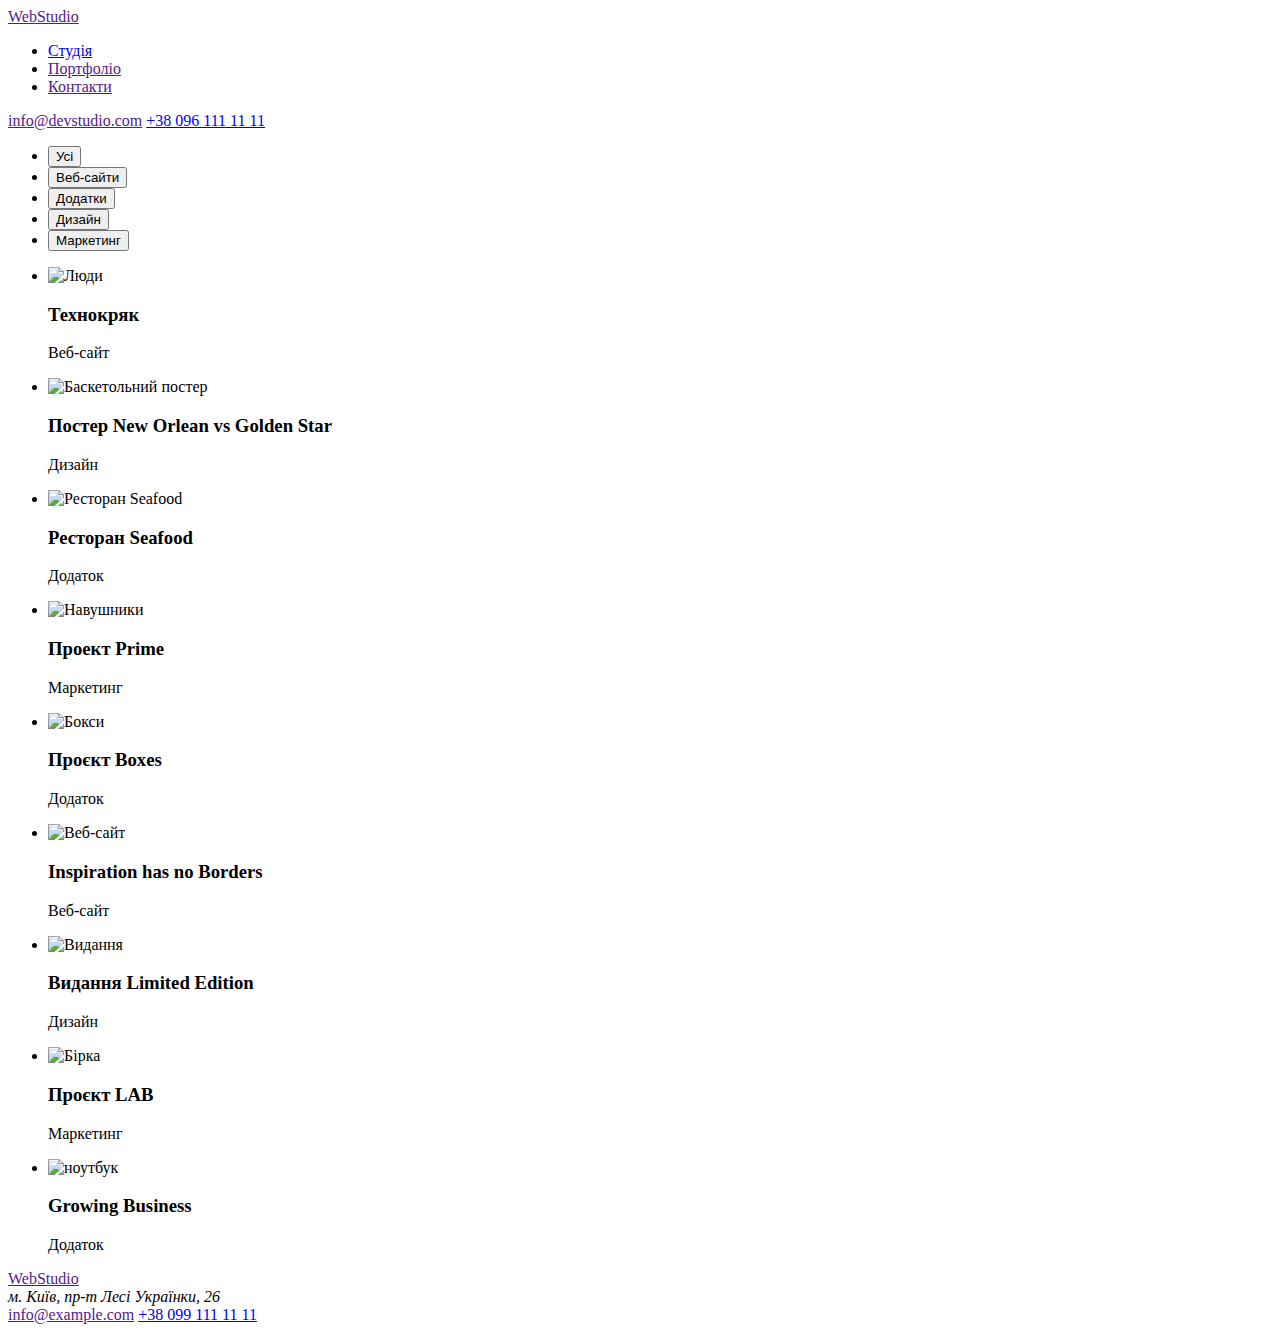
==== portfolio.html @ 2254f17a "Add files via upload" ====
<!DOCTYPE html>
<html lang="uk">
    <head>
        <title>Дз 2 Портфолио</title>
        <link href="https://fonts.googleapis.com/css2?family=Raleway:wght@700&family=Roboto:wght@400;500;700;900&display=swap"
        rel="stylesheet">
        <link rel="stylesheet" href="https://cdnjs.cloudflare.com/ajax/libs/modern-normalize/1.1.0/modern-normalize.min.css"
            integrity="sha512-wpPYUAdjBVSE4KJnH1VR1HeZfpl1ub8YT/NKx4PuQ5NmX2tKuGu6U/JRp5y+Y8XG2tV+wKQpNHVUX03MfMFn9Q=="
            crossorigin="anonymous" referrerpolicy="no-referrer" />
        <meta http-equiv="Content-type" content="text/html;charset=utf-8">
        <link rel="stylesheet" href="./css/styles.css">
    </head>

    <body>
        <header class="header">
            <a class="logo-link link"  href="">Web<span class="logo_header">Studio</span></a>
            <nav class="nav-list list">
                <ul class="list">
                    <li class="nav-list-item"><a class="nav-list-link link"  href="./index.html">Студія</a>
                    </li>
                    <li class="nav-list-item"><a class="nav-list-link link"  href="">Портфоліо</a>
                    </li>
                    <li class="nav-list-item"><a class="nav-list-link link"  href="">Контакти</a>
                    </li>
                </ul>
            </nav>
            <a class="email-adress-link" href=""><span class="portfolio-email">info@devstudio.com</span></a>
            <a class="contact-phone-link" href="tel:+380961111111">+38 096 111 11 11</a>
        </header>
        <main>
        <div>
            <ul class="list">
                <li><button class="main_button" type="button">Усі</button>
                </li>
                <li><button class="main_button" type="button">Веб-сайти  </button>
                </li>
                <li><button class="main_button" type="button">Додатки</button>
                </li>
                <li><button class="main_button" type="button">Дизайн</button>
                </li>
                <li><button class="main_button" type="button">Маркетинг</button>
                </li>
            </ul>
        </div>
        <div>
            <ul class="list">
                <li>
                    <img src="./images/portfolio/1.jpg" alt="Люди" width="370" height="294" />
                    <h3 class="portfolio-list-header">Технокряк</h3>
                    <p class="paragraph">Веб-сайт</p>
                </li>
                <li>
                    <img src="./images/portfolio/2.jpg" alt="Баскетольний постер" width="370" height="294" />
                    <h3 class="portfolio-list-header">Постер New Orlean vs Golden Star</h3>
                    <p class="paragraph">Дизайн</p>
                </li>
                <li>
                    <img src="./images/portfolio/3.jpg" alt="Ресторан Seafood" width="370" height="294" />
                    <h3 class="portfolio-list-header">Ресторан Seafood</h3>
                    <p class="paragraph">Додаток</p>
                </li>
                <li>
                    <img src="./images/portfolio/4.jpg" alt="Навушники" width="370" height="294" />
                    <h3 class="portfolio-list-header">Проект Prime</h3>
                    <p class="paragraph">Маркетинг</p>
                </li>
                <li>
                    <img src="../images/portfolio/5.jpg" alt="Бокси" width="370" height="294" />
                    <h3 class="portfolio-list-header">Проєкт Boxes</h3>
                    <p class="paragraph">Додаток</p>
                </li>
                <li>
                    <img src="./images/portfolio/6.jpg" alt="Веб-сайт" width="370" height="294" />
                    <h3 class="portfolio-list-header">Inspiration has no Borders</h3>
                    <p class="paragraph" >Веб-сайт</p>
                </li>
                <li>
                    <img src="./images/portfolio/7.jpg" alt="Видання" width="370" height="294" />
                    <h3 class="portfolio-list-header">Видання Limited Edition</h3>
                    <p class="paragraph">Дизайн</p>
                </li>
                <li>
                    <img src="./images/portfolio/8.jpg" alt="Бірка" width="370" height="294" />
                    <h3 class="portfolio-list-header">Проєкт LAB</h3>
                    <p class="paragraph">Маркетинг</p>
                </li>
                <li>
                    <img src="./images/portfolio/9.jpg" alt="ноутбук" width="370" height="294" />
                    <h3 class="portfolio-list-header">Growing Business</h3>
                    <p class="paragraph" >Додаток</p>
                </li>
            </ul>
        </div>
        </main>
    <footer class="footer-one">
        <a class="logo-link link" href=""> Web<span class="logo_footer">Studio</span></a>
        <address class="location">м. Київ, пр-т Лесі Українки, 26</address>
        <a class="contacts-footer" href="">info@example.com</a>
        <a class="contacts-footer" href="tel:+380991111111">+38 099 111 11 11</a>
    </footer>
    
    </body>
    
    </html>
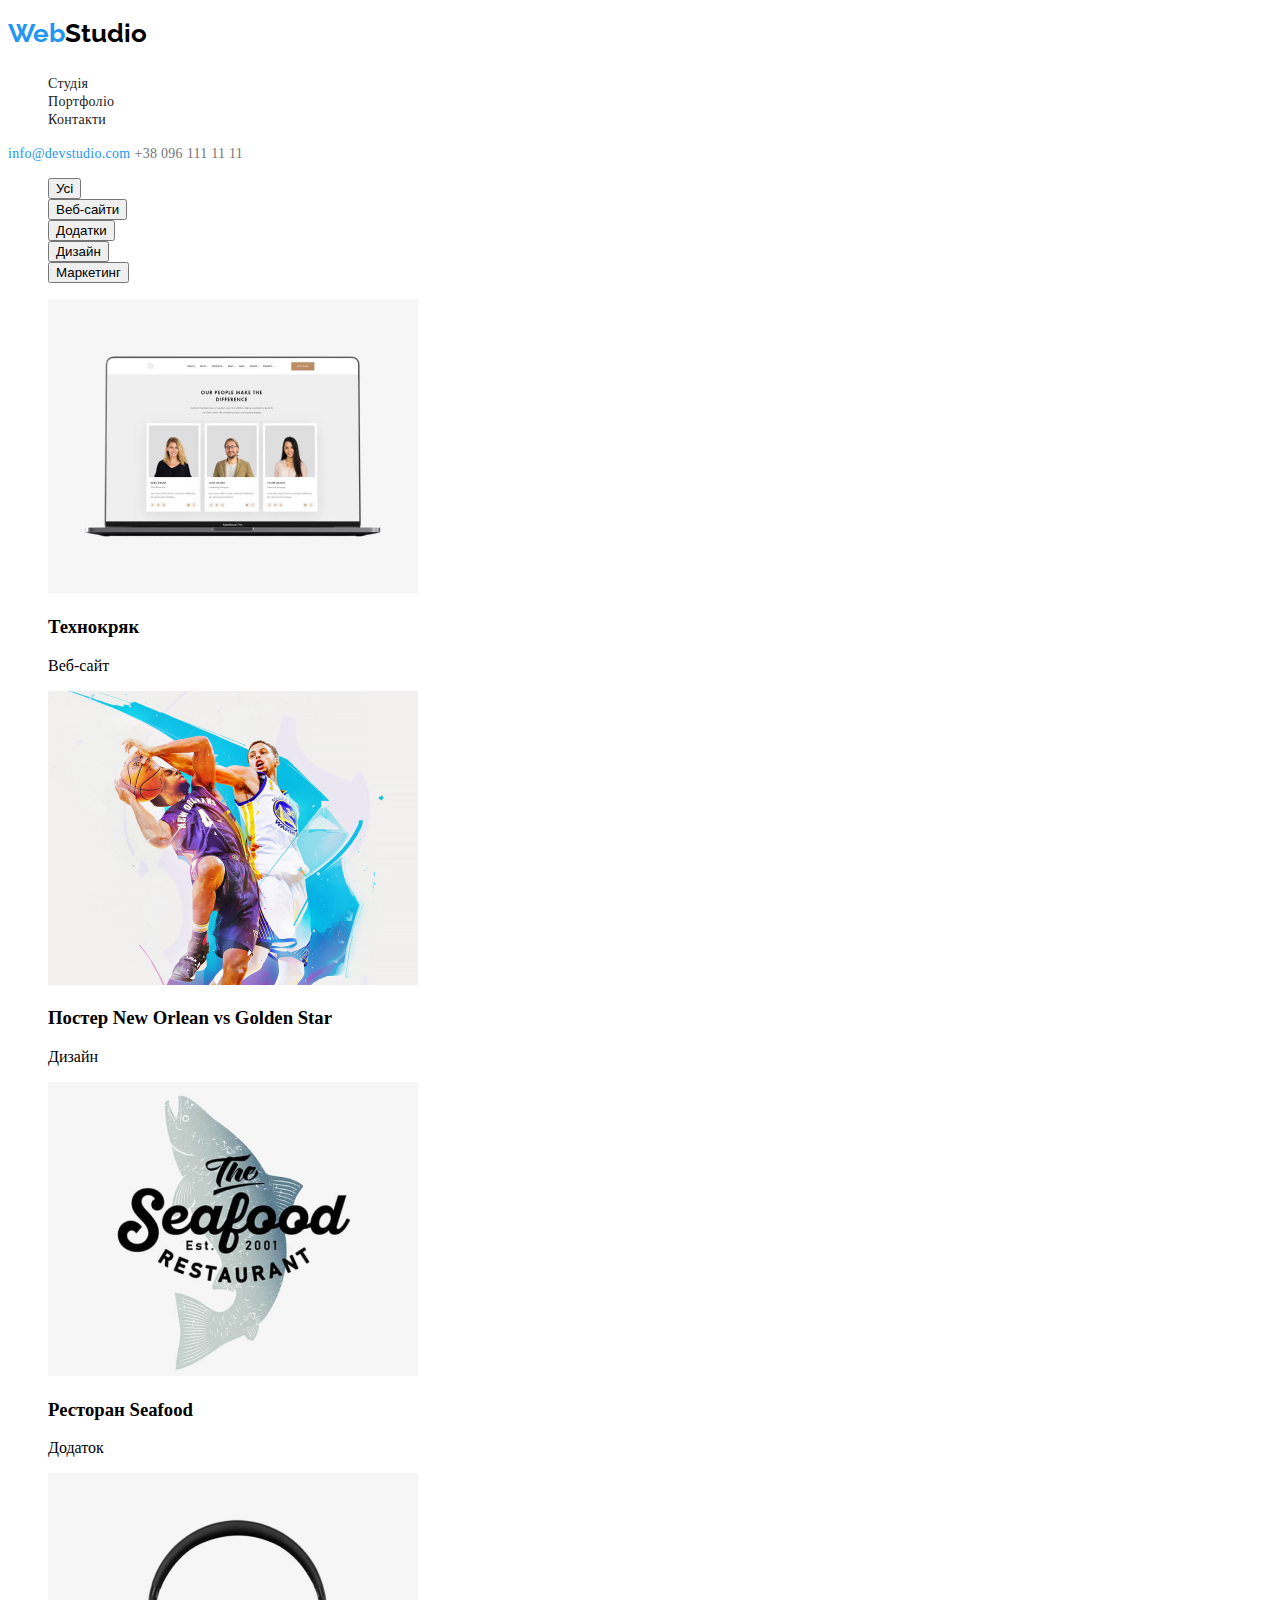
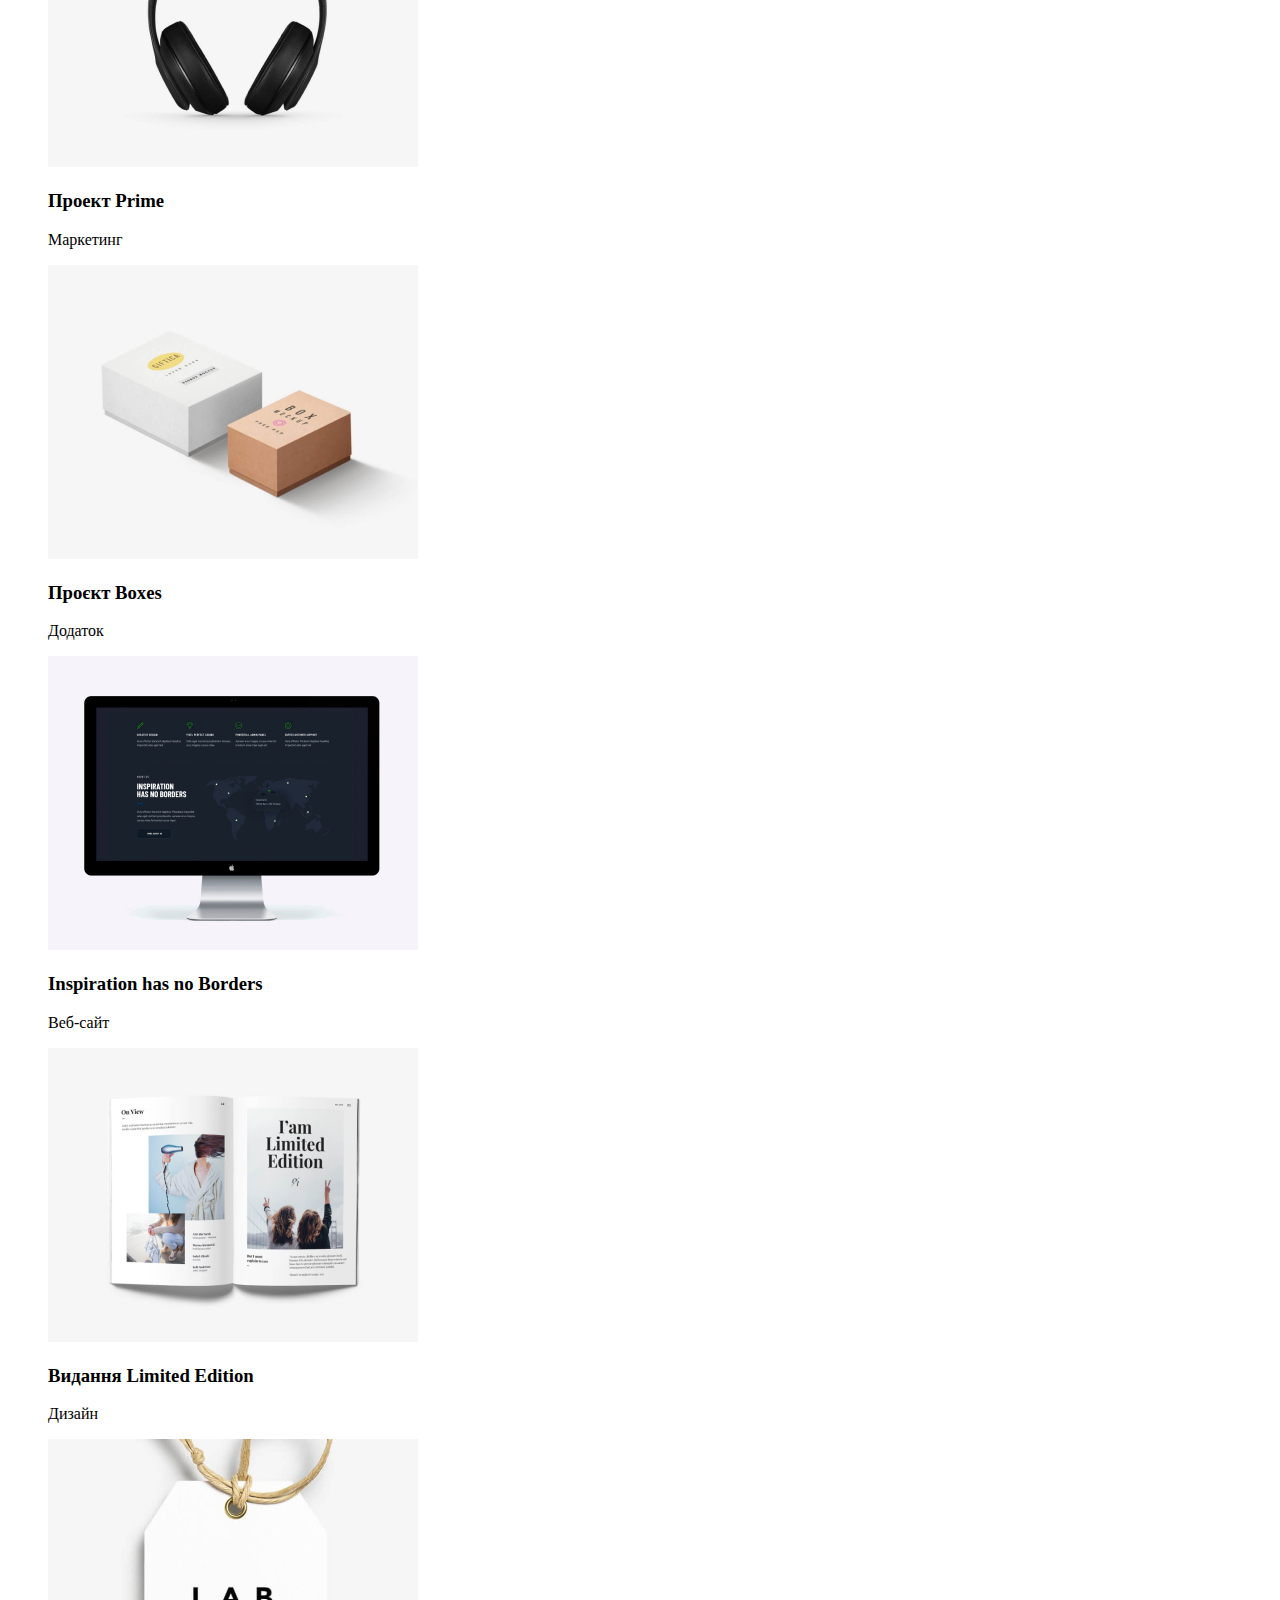
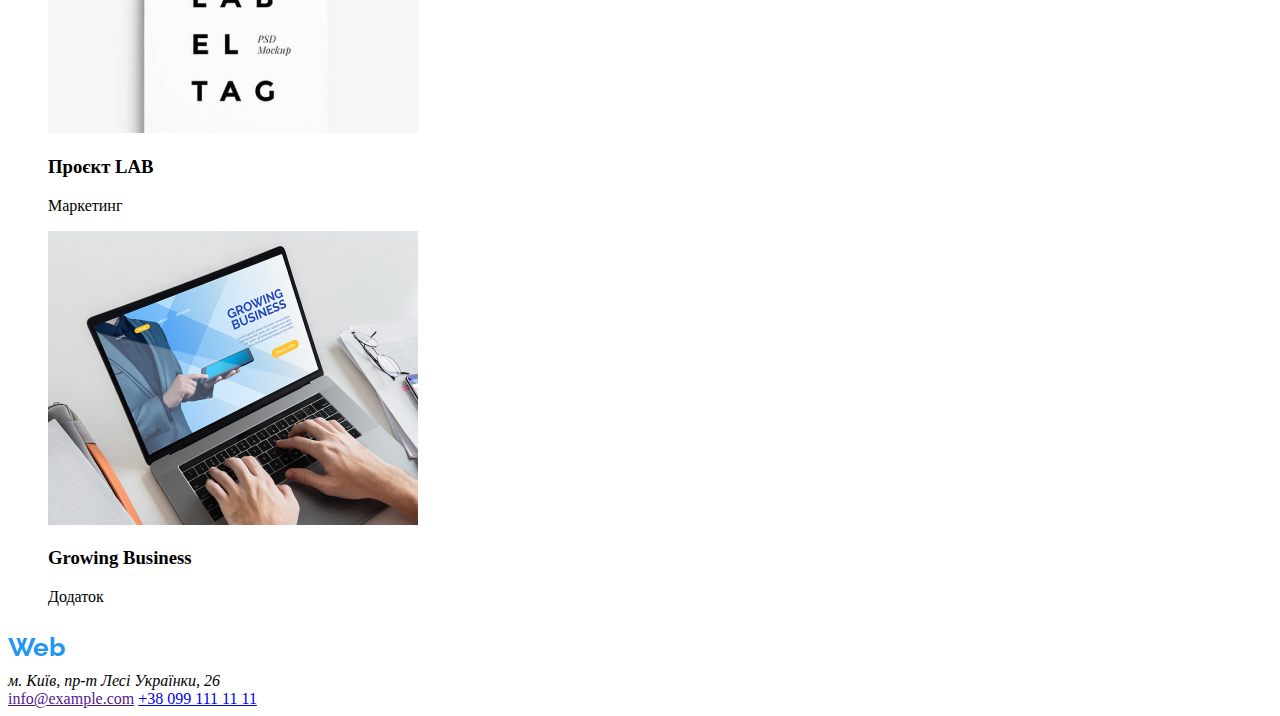
==== commit 8d86ea4f: "Update portfolio.html" ====
--- a/portfolio.html
+++ b/portfolio.html
@@ -18,7 +18,7 @@
                 <ul class="list">
                     <li class="nav-list-item"><a class="nav-list-link link"  href="./index.html">Студія</a>
                     </li>
-                    <li class="nav-list-item"><a class="nav-list-link link"  href="">Портфоліо</a>
+                    <li class="nav-list-item"><a class="nav-list-link link"  href="./portfolio.html">Портфоліо</a>
                     </li>
                     <li class="nav-list-item"><a class="nav-list-link link"  href="">Контакти</a>
                     </li>
@@ -101,4 +101,4 @@
     
     </body>
     
-    </html>   +    </html>   
--- a/css/styles.css
+++ b/css/styles.css
@@ -0,0 +1,87 @@
+.list {
+    list-style: none;
+  }
+  .link {
+    text-decoration: none;
+  }
+  .logo-link {
+    font-family: "Raleway", sans-serif;
+    font-style: normal;
+    font-weight: bold;
+    font-size: 26px;
+    line-height: 1.93;
+    /* latter-spacing: 0.03em; */
+  
+    color: #2196f3;
+  }
+
+  .body {
+    font-family: roboto;
+    color: #212121;
+  }
+  
+  .nav-list-link {
+    font-weight: 500;
+    font-size: 14px;
+    line-height: 1.14;
+    letter-spacing: 0.02em;
+    cursor: pointer;
+  
+    color: #212121;
+  }
+  .nav-list-link:hover,
+  .nav-list-link:focus {
+    color: #2196f3;
+  }
+  
+  .email-adress-link {
+    font-weight: 500;
+    font-size: 14px;
+    line-height: 1.14;
+    letter-spacing: 0.02em;
+    text-decoration: none;
+    color: #2196f3;
+  }
+  .email-adress:hover,
+  .email-adress:focus {
+    color: #2196f3;
+  }
+  
+  .contact-phone-link {
+    font-size: 14px;
+    font-style: normal;
+    font-weight: 500;
+    line-height: 1.14;
+    letter-spacing: 0.02em;
+    text-align: left;
+    text-decoration: none;
+  
+    color: #757575;
+  }
+  
+  /* .tittle_h1 {
+    background-color: #212121;
+    font-size: 44px;
+    font-weight: 900;
+    line-height: 1.36;
+    letter-spacing: 6%;
+    text-align: center;
+    color: #ffffff;
+  } */
+  
+  .model-btn {
+    font-family: Roboto;
+    font-weight: 700;
+    font-size: 16px;
+    line-height: 1.87;
+    letter-spacing: 0.06em;
+    cursor: pointer;
+    color: rgba(255, 255, 255, 1);
+    background: #2196f3;
+  }
+  
+  .logo_header {
+    color: black;
+  }
+  .logo_footer {
+    color: #ffffff;}
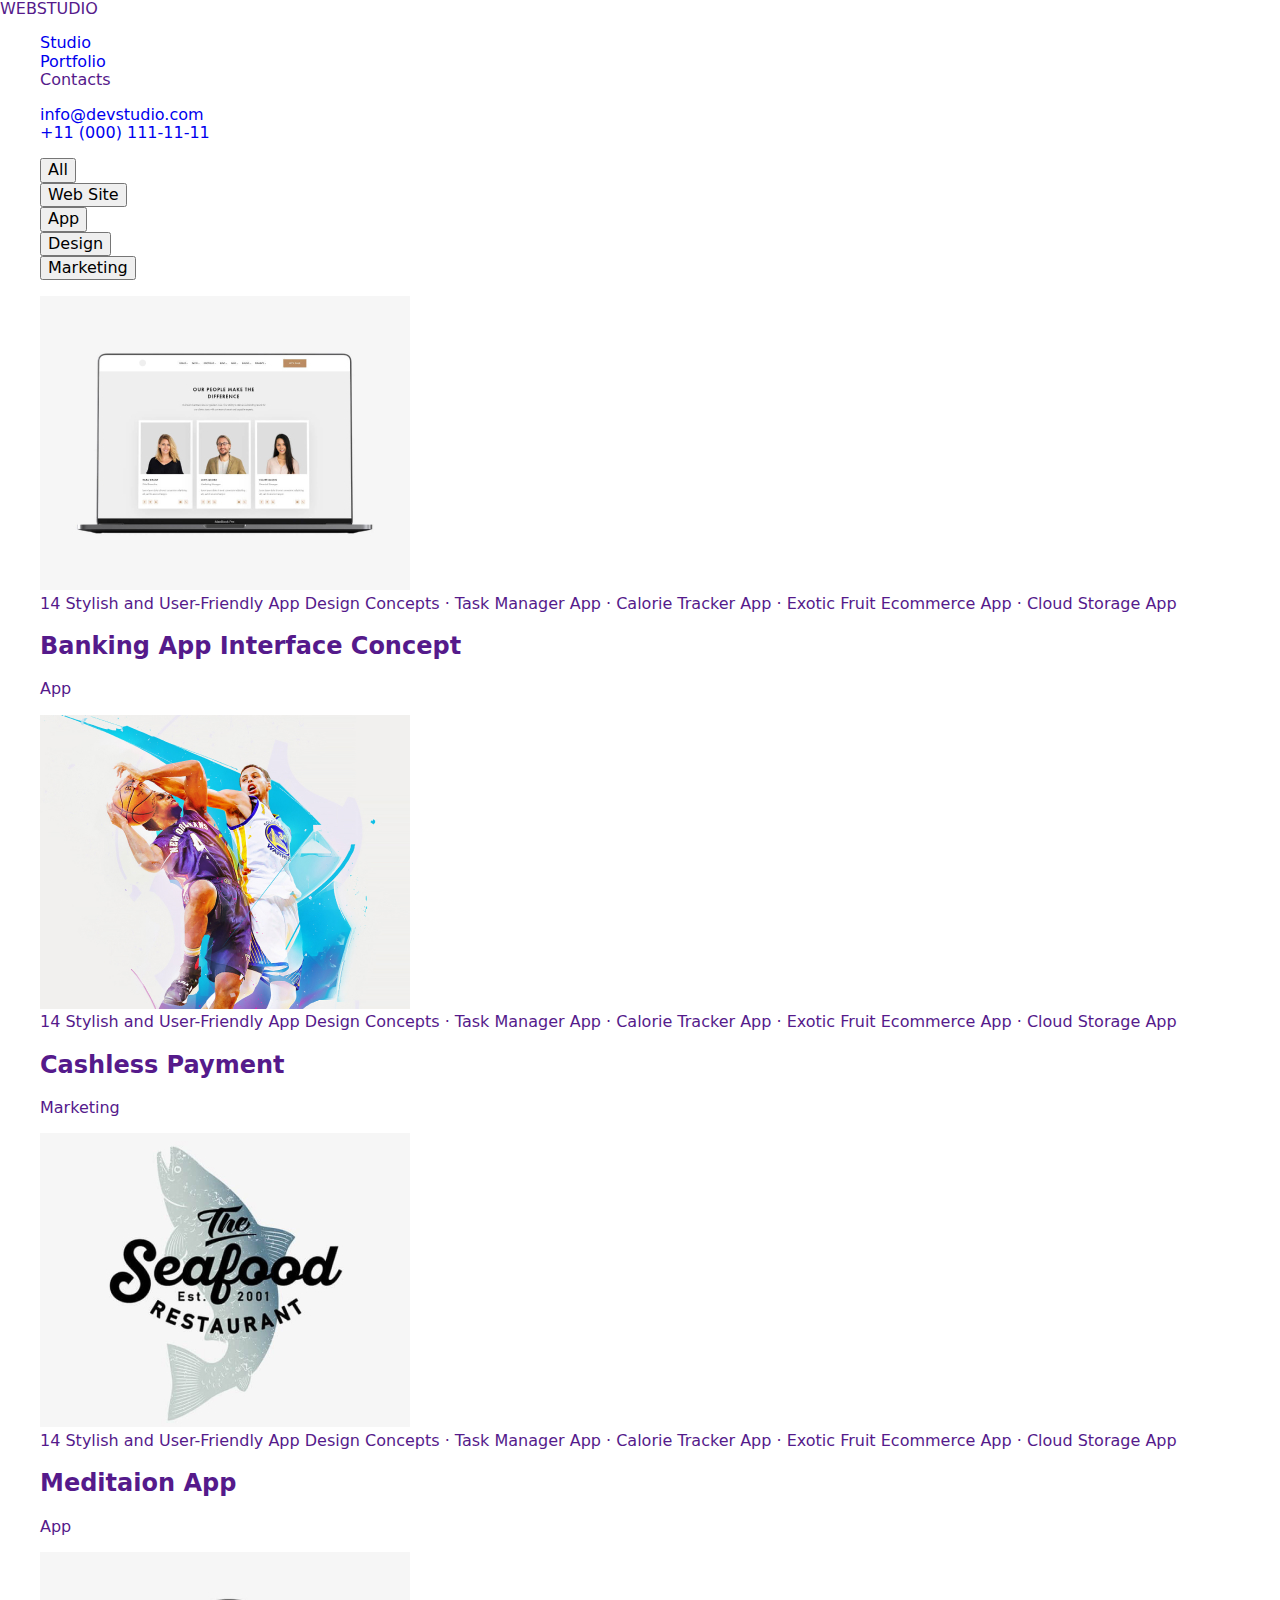
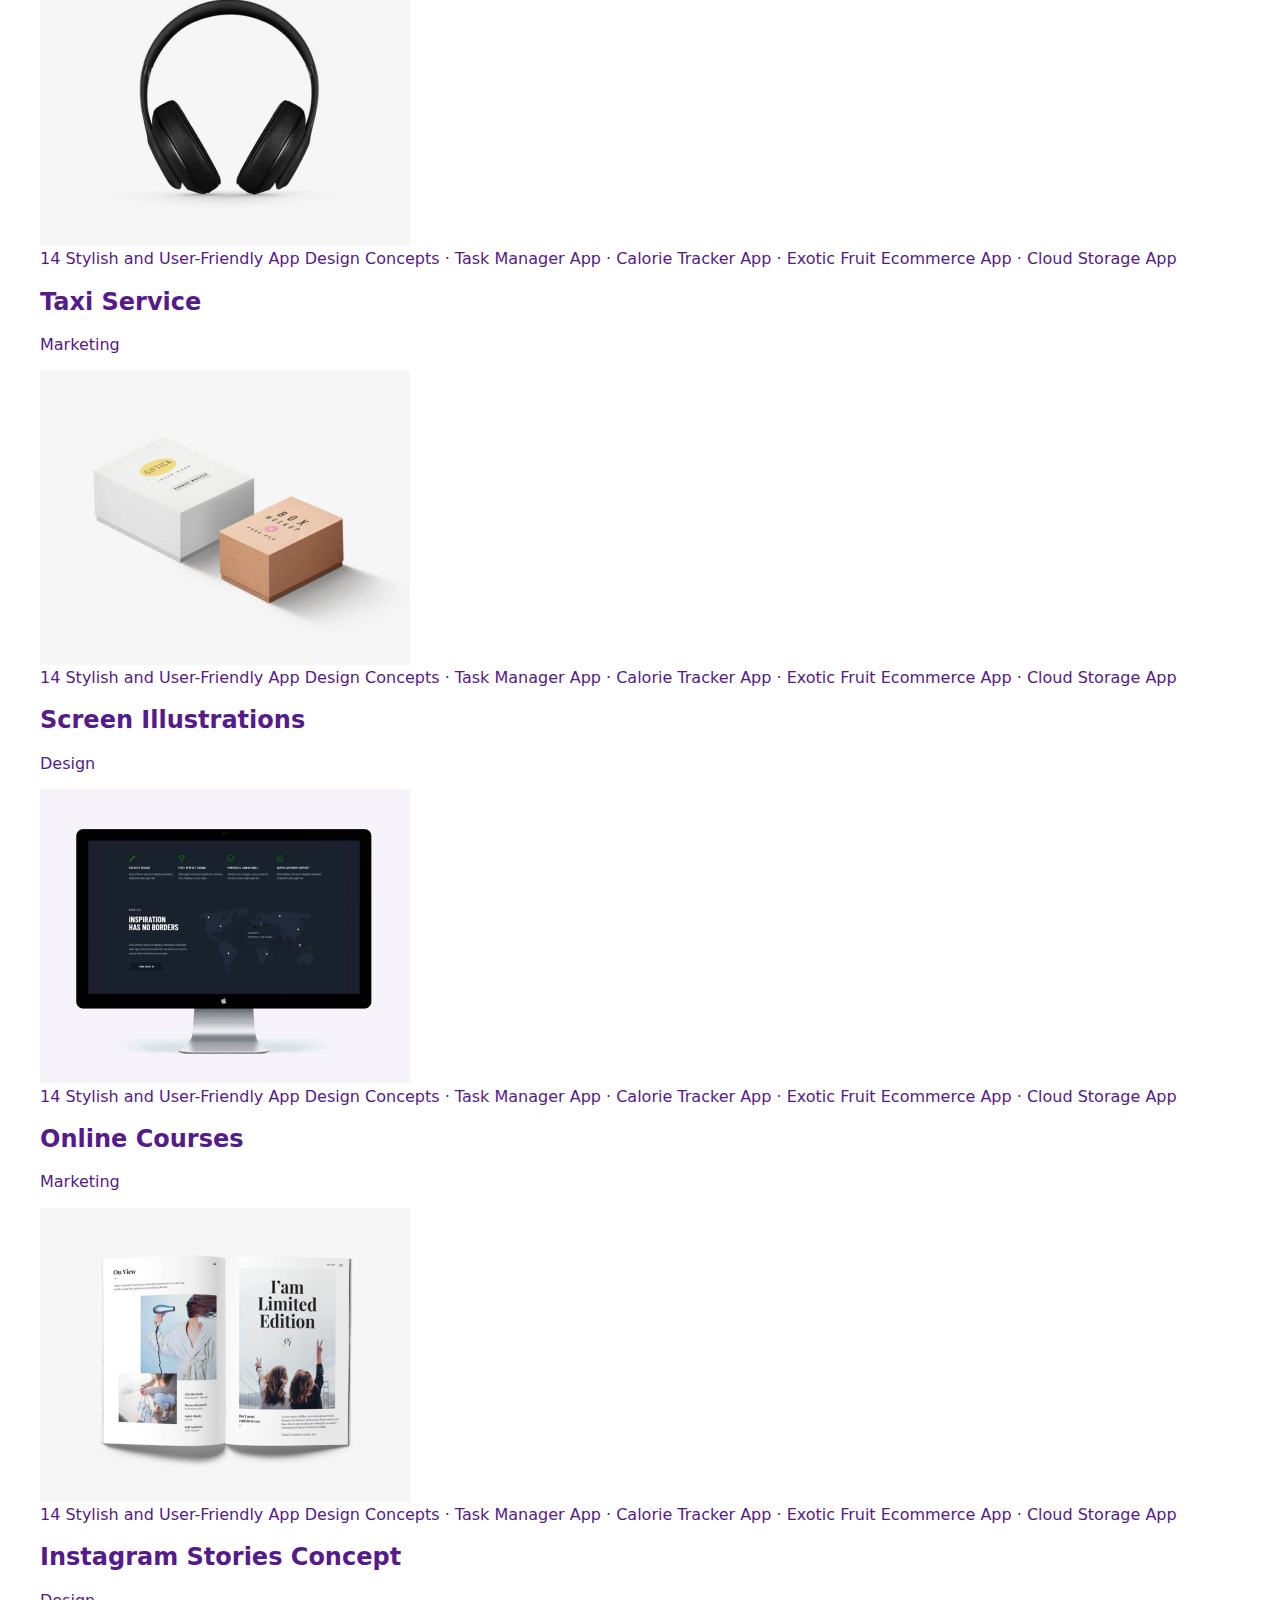
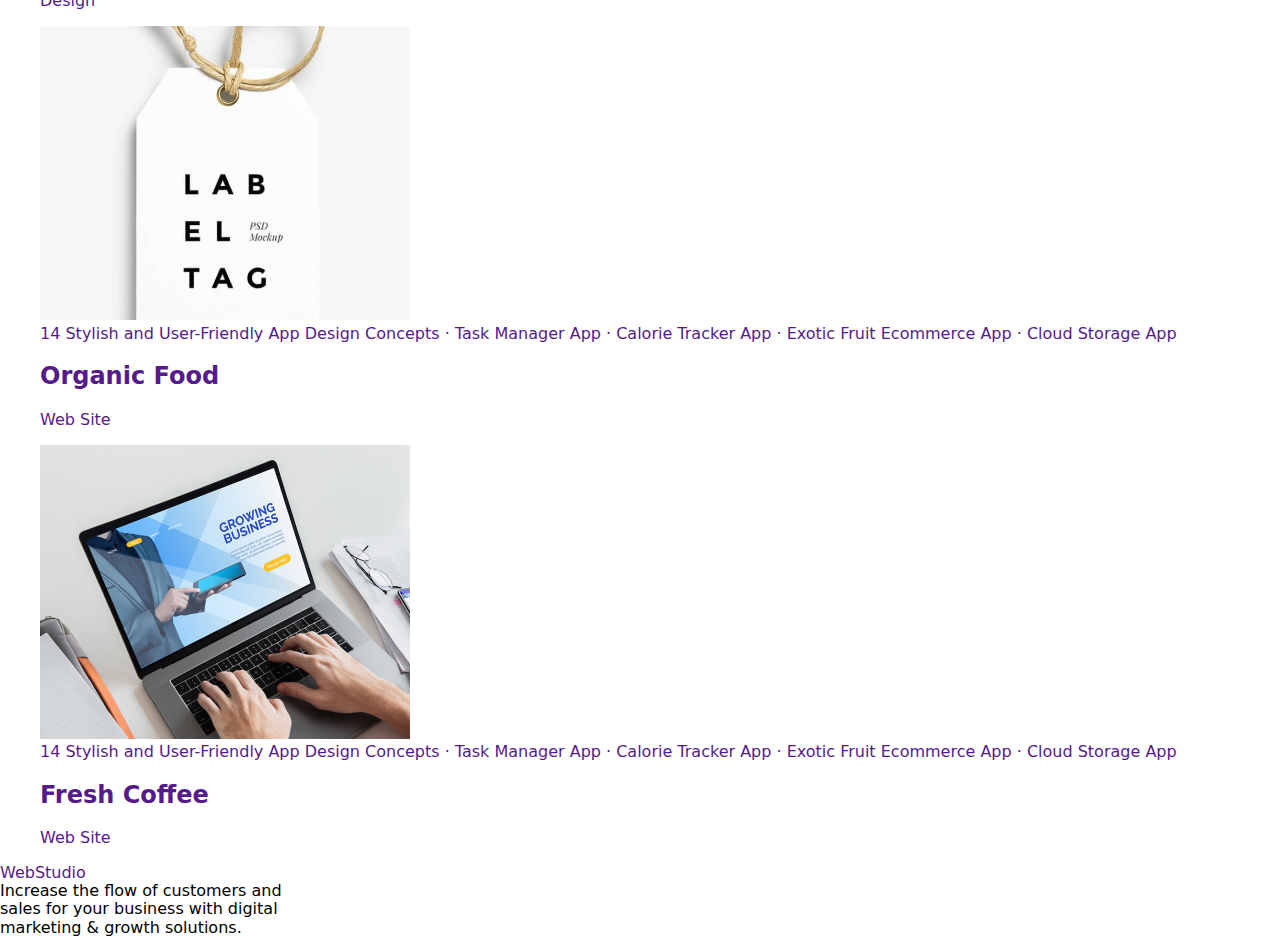
==== commit f6082f00: "Update portfolio.html" ====
--- a/portfolio.html
+++ b/portfolio.html
@@ -1,104 +1,312 @@
 <!DOCTYPE html>
-<html lang="uk">
-    <head>
-        <title>Дз 2 Портфолио</title>
-        <link href="https://fonts.googleapis.com/css2?family=Raleway:wght@700&family=Roboto:wght@400;500;700;900&display=swap"
-        rel="stylesheet">
-        <link rel="stylesheet" href="https://cdnjs.cloudflare.com/ajax/libs/modern-normalize/1.1.0/modern-normalize.min.css"
-            integrity="sha512-wpPYUAdjBVSE4KJnH1VR1HeZfpl1ub8YT/NKx4PuQ5NmX2tKuGu6U/JRp5y+Y8XG2tV+wKQpNHVUX03MfMFn9Q=="
-            crossorigin="anonymous" referrerpolicy="no-referrer" />
-        <meta http-equiv="Content-type" content="text/html;charset=utf-8">
-        <link rel="stylesheet" href="./css/styles.css">
-    </head>
+<html lang="ru">
+  <head>
+    <meta charset="UTF-8" />
+    <meta http-equiv="X-UA-Compatible" content="IE=edge" />
+    <meta name="viewport" content="width=device-width, initial-scale=1.0" />
+    <title>dz2-portfolio</title>
+    <link
+      rel="stylesheet"
+      href="https://cdnjs.cloudflare.com/ajax/libs/modern-normalize/1.0.0/modern-normalize.min.css"
+    />
+    <link rel="stylesheet" href="./css/styles.css" />
+    <link rel="preconnect" href="https://fonts.googleapis.com" />
+    <link rel="preconnect" href="https://fonts.gstatic.com" crossorigin />
+    <link
+      href="https://fonts.googleapis.com/css2?family=Raleway:wght@700&family=Roboto:wght@400;500;700;900&display=swap"
+      rel="stylesheet"
+    />
+  </head>
 
-    <body>
-        <header class="header">
-            <a class="logo-link link"  href="">Web<span class="logo_header">Studio</span></a>
-            <nav class="nav-list list">
-                <ul class="list">
-                    <li class="nav-list-item"><a class="nav-list-link link"  href="./index.html">Студія</a>
-                    </li>
-                    <li class="nav-list-item"><a class="nav-list-link link"  href="./portfolio.html">Портфоліо</a>
-                    </li>
-                    <li class="nav-list-item"><a class="nav-list-link link"  href="">Контакти</a>
-                    </li>
-                </ul>
-            </nav>
-            <a class="email-adress-link" href=""><span class="portfolio-email">info@devstudio.com</span></a>
-            <a class="contact-phone-link" href="tel:+380961111111">+38 096 111 11 11</a>
-        </header>
-        <main>
+  <body>
+    <header class="header">
+      <div class="container">
+        <nav class="header-nav">
+          <a class="logo link" lang="en" href=""
+            >WEB<span class="header-logo">STUDIO</span></a
+          >
+          <ul class="header-list">
+            <li class="header-item list">
+              <a class="header-link link" href="./index.html">Studio</a>
+            </li>
+            <li class="header-item list">
+              <a
+                class="header-link link active-header-link"
+                href="./portfolio.html"
+                >Portfolio</a
+              >
+            </li>
+            <li class="header-item list">
+              <a class="header-link link" href="">Contacts</a>
+            </li>
+          </ul>
+        </nav>
+        <div class="container header-connect">
+          <ul class="header-connect">
+            <li class="header-item-connect list">
+              <a
+                href="mailto:info@devstudio.com"
+                class="header-mail link link-flex-container"
+              >
+                
+                info@devstudio.com</a>
+            </li>
+            <li class="header-item-connect list">
+              <a
+                href="tel:+11 (000) 111-11-11"
+                class="header-tel link link-flex-container"
+              >
+                
+                +11 (000) 111-11-11</a
+              >
+            </li>
+          </ul>
+        </div>
+      </div>
+    </header>
+    <main>
+      <section class="project section">
+        <div class="container">
+          <ul class="btn-list">
+            <li class="btn-item list">
+              <button type="button" class="btn-class">All</button>
+            </li>
+            <li class="btn-item list">
+              <button type="button" class="btn-class">Web Site</button>
+            </li>
+            <li class="btn-item list">
+              <button type="button" class="btn-class">App</button>
+            </li>
+            <li class="btn-item list">
+              <button type="button" class="btn-class">Design</button>
+            </li>
+            <li class="btn-item list">
+              <button type="button" class="btn-class">Marketing</button>
+            </li>
+          </ul>
+          <ul class="projects-list">
+            <li class="projects-item list">
+              <a href="" class="link">
+                <div class="poject-overlay-wrapper">
+                <img
+                  class="project-image no-gap"
+                  src="./images/portfolio/1.jpg"
+                  alt=""
+                  width="370"
+                />
+                <div class="project-overlay">
+                  14 Stylish and User-Friendly App Design Concepts · Task Manager App · Calorie Tracker App · Exotic Fruit Ecommerce App · Cloud Storage App
+                </div>
+              </div>
+                <div class="other-text">
+                  <h2 class="projects-title">Banking App Interface Concept</h2>
+                  <p class="projects-text">App</p>
+                </div>
+              </a>
+            </li>
+            <li class="projects-item list">
+              <a href="" class="link">
+                <div class="poject-overlay-wrapper">
+                <img
+                  class="project-image no-gap"
+                  src="./images/portfolio/2.jpg"
+                  alt=""
+                  width="370"
+                />
+                <div class="project-overlay">
+                  14 Stylish and User-Friendly App Design Concepts · Task Manager App · Calorie Tracker App · Exotic Fruit Ecommerce App · Cloud Storage App
+                </div>
+              </div>
+                <div class="other-text">
+                  <h2 class="projects-title">
+                    Cashless Payment
+                  </h2>
+                  <p class="projects-text">Marketing</p>
+                </div>
+              </a>
+            </li>
+            <li class="projects-item list">
+              <a href="" class="link">
+                <div class="poject-overlay-wrapper">
+                <img
+                  class="project-image no-gap"
+                  src="./images/portfolio/3.jpg"
+                  alt=""
+                  width="370"
+                />
+                <div class="project-overlay">
+                  14 Stylish and User-Friendly App Design Concepts · Task Manager App · Calorie Tracker App · Exotic Fruit Ecommerce App · Cloud Storage App
+                </div>
+                </div>
+                <div class="other-text">
+                  <h2 class="projects-title">Meditaion App</h2>
+                  <p class="projects-text">App</p>
+                </div>
+              </a>
+            </li>
+            <li class="projects-item list">
+              <a href="" class="link">
+                <div class="poject-overlay-wrapper">
+                <img
+                  class="project-image no-gap"
+                  src="./images/portfolio/4.jpg"
+                  alt=""
+                  width="370"
+                />
+                <div class="project-overlay">
+                  14 Stylish and User-Friendly App Design Concepts · Task Manager App · Calorie Tracker App · Exotic Fruit Ecommerce App · Cloud Storage App
+                </div>
+                </div>
+                <div class="other-text">
+                  <h2 class="projects-title">Taxi Service</h2>
+                  <p class="projects-text">Marketing</p>
+                </div>
+              </a>
+            </li>
+            <li class="projects-item list">
+              <a href="" class="link">
+                <div class="poject-overlay-wrapper">
+                <img
+                  class="project-image no-gap"
+                  src="./images/portfolio/5.jpg"
+                  alt=""
+                  width="370"
+                />
+                <div class="project-overlay">
+                  14 Stylish and User-Friendly App Design Concepts · Task Manager App · Calorie Tracker App · Exotic Fruit Ecommerce App · Cloud Storage App
+                </div>
+                </div>
+                <div class="other-text">
+                  <h2 class="projects-title">Screen Illustrations</h2>
+                  <p class="projects-text">Design</p>
+                </div>
+              </a>
+            </li>
+            <li class="projects-item list">
+              <a href="" class="link">
+                <div class="poject-overlay-wrapper">
+                <img
+                  class="project-image no-gap"
+                  src="./images/portfolio/6.jpg"
+                  alt=""
+                  width="370"
+                />
+                <div class="project-overlay">
+                  14 Stylish and User-Friendly App Design Concepts · Task Manager App · Calorie Tracker App · Exotic Fruit Ecommerce App · Cloud Storage App
+                </div>
+                </div>
+                <div class="other-text">
+                  <h2 class="projects-title">Online Courses</h2>
+                  <p class="projects-text">Marketing</p>
+                </div>
+              </a>
+            </li>
+            <li class="projects-item list">
+              <a href="" class="link">
+                <div class="poject-overlay-wrapper">
+                <img
+                  class="project-image no-gap"
+                  src="./images/portfolio/7.jpg"
+                  alt=""
+                  width="370"
+                />
+                <div class="project-overlay">
+                  14 Stylish and User-Friendly App Design Concepts · Task Manager App · Calorie Tracker App · Exotic Fruit Ecommerce App · Cloud Storage App
+                </div>
+                </div>
+                <div class="other-text">
+                  <h2 class="projects-title">Instagram Stories Concept</h2>
+                  <p class="projects-text">Design</p>
+                </div>
+              </a>
+            </li>
+            <li class="projects-item list">
+              <a href="" class="link">
+                <div class="poject-overlay-wrapper">
+                <img
+                  class="project-image no-gap"
+                  src="./images/portfolio/8.jpg"
+                  alt=""
+                  width="370"
+                />
+                <div class="project-overlay">
+                  14 Stylish and User-Friendly App Design Concepts · Task Manager App · Calorie Tracker App · Exotic Fruit Ecommerce App · Cloud Storage App
+                </div>
+                </div>
+                <div class="other-text">
+                  <h2 class="projects-title">Organic Food</h2>
+                  <p class="projects-text">Web Site</p>
+                </div>
+              </a>
+            </li>
+            <li class="projects-item list">
+              <a href="" class="link">
+                <div class="poject-overlay-wrapper">
+                <img
+                  class="project-image no-gap"
+                  src="./images/portfolio/9.jpg"
+                  alt=""
+                  width="370"
+                />
+                <div class="project-overlay">
+                  14 Stylish and User-Friendly App Design Concepts · Task Manager App · Calorie Tracker App · Exotic Fruit Ecommerce App · Cloud Storage App
+                </div>
+                </div>
+                <div class="other-text">
+                  <h2 class="projects-title">Fresh Coffee</h2>
+                  <p class="projects-text">Web Site</p>
+                </div>
+              </a>
+            </li>
+          </ul>
+        </div>
+      </section>
+    </main>
+    <footer class="footer">
+      <div class="container footer-join">
         <div>
-            <ul class="list">
-                <li><button class="main_button" type="button">Усі</button>
-                </li>
-                <li><button class="main_button" type="button">Веб-сайти  </button>
-                </li>
-                <li><button class="main_button" type="button">Додатки</button>
-                </li>
-                <li><button class="main_button" type="button">Дизайн</button>
-                </li>
-                <li><button class="main_button" type="button">Маркетинг</button>
-                </li>
-            </ul>
+          <a href="" class="logo link"
+            >Web<span class="footer-logo">Studio</span></a>
+         <div class="footer-text">
+          Increase the flow of customers and 
+           <br> sales for your business with digital 
+           <br> marketing & growth solutions.
+         </div>
         </div>
-        <div>
-            <ul class="list">
-                <li>
-                    <img src="./images/portfolio/1.jpg" alt="Люди" width="370" height="294" />
-                    <h3 class="portfolio-list-header">Технокряк</h3>
-                    <p class="paragraph">Веб-сайт</p>
-                </li>
-                <li>
-                    <img src="./images/portfolio/2.jpg" alt="Баскетольний постер" width="370" height="294" />
-                    <h3 class="portfolio-list-header">Постер New Orlean vs Golden Star</h3>
-                    <p class="paragraph">Дизайн</p>
-                </li>
-                <li>
-                    <img src="./images/portfolio/3.jpg" alt="Ресторан Seafood" width="370" height="294" />
-                    <h3 class="portfolio-list-header">Ресторан Seafood</h3>
-                    <p class="paragraph">Додаток</p>
-                </li>
-                <li>
-                    <img src="./images/portfolio/4.jpg" alt="Навушники" width="370" height="294" />
-                    <h3 class="portfolio-list-header">Проект Prime</h3>
-                    <p class="paragraph">Маркетинг</p>
-                </li>
-                <li>
-                    <img src="../images/portfolio/5.jpg" alt="Бокси" width="370" height="294" />
-                    <h3 class="portfolio-list-header">Проєкт Boxes</h3>
-                    <p class="paragraph">Додаток</p>
-                </li>
-                <li>
-                    <img src="./images/portfolio/6.jpg" alt="Веб-сайт" width="370" height="294" />
-                    <h3 class="portfolio-list-header">Inspiration has no Borders</h3>
-                    <p class="paragraph" >Веб-сайт</p>
-                </li>
-                <li>
-                    <img src="./images/portfolio/7.jpg" alt="Видання" width="370" height="294" />
-                    <h3 class="portfolio-list-header">Видання Limited Edition</h3>
-                    <p class="paragraph">Дизайн</p>
-                </li>
-                <li>
-                    <img src="./images/portfolio/8.jpg" alt="Бірка" width="370" height="294" />
-                    <h3 class="portfolio-list-header">Проєкт LAB</h3>
-                    <p class="paragraph">Маркетинг</p>
-                </li>
-                <li>
-                    <img src="./images/portfolio/9.jpg" alt="ноутбук" width="370" height="294" />
-                    <h3 class="portfolio-list-header">Growing Business</h3>
-                    <p class="paragraph" >Додаток</p>
-                </li>
-            </ul>
-        </div>
-        </main>
-    <footer class="footer-one">
-        <a class="logo-link link" href=""> Web<span class="logo_footer">Studio</span></a>
-        <address class="location">м. Київ, пр-т Лесі Українки, 26</address>
-        <a class="contacts-footer" href="">info@example.com</a>
-        <a class="contacts-footer" href="tel:+380991111111">+38 099 111 11 11</a>
+        <!-- <div class="footer-box">
+          <h2 class="footer-title">Social media</h2>
+          <ul class="footer-soc">
+            <li class="footer-soc-list list">
+              <a href="" class="footer-soc-link link">
+                <svg class="footer-icon" width="20" height="20">
+                  <use xlink:href="./images/icon.svg#icon-inst"></use>
+                </svg>
+              </a>
+            </li>
+            <li class="footer-soc-list list">
+              <a href="" class="footer-soc-link link">
+                <svg class="footer-icon" width="20" height="20">
+                  <use xlink:href="./images/icon.svg#icon-twit"></use>
+                </svg>
+              </a>
+            </li>
+            <li class="footer-soc-list list">
+              <a href="" class="footer-soc-link link">
+                <svg class="footer-icon" width="20" height="20">
+                  <use xlink:href="./images/icon.svg#icon-facebook-1"></use>
+                </svg>
+              </a>
+            </li>
+            <li class="footer-soc-list list">
+              <a href="" class="footer-soc-link link">
+                <svg class="footer-icon" width="20" height="20">
+                  <use xlink:href="./images/icon.svg#icon-linkedin-1"></use>
+                </svg>
+              </a>
+            </li>
+          </ul>
+        </div> -->
+      </div>
     </footer>
-    
-    </body>
-    
-    </html>   
+  </body>
+</html>
